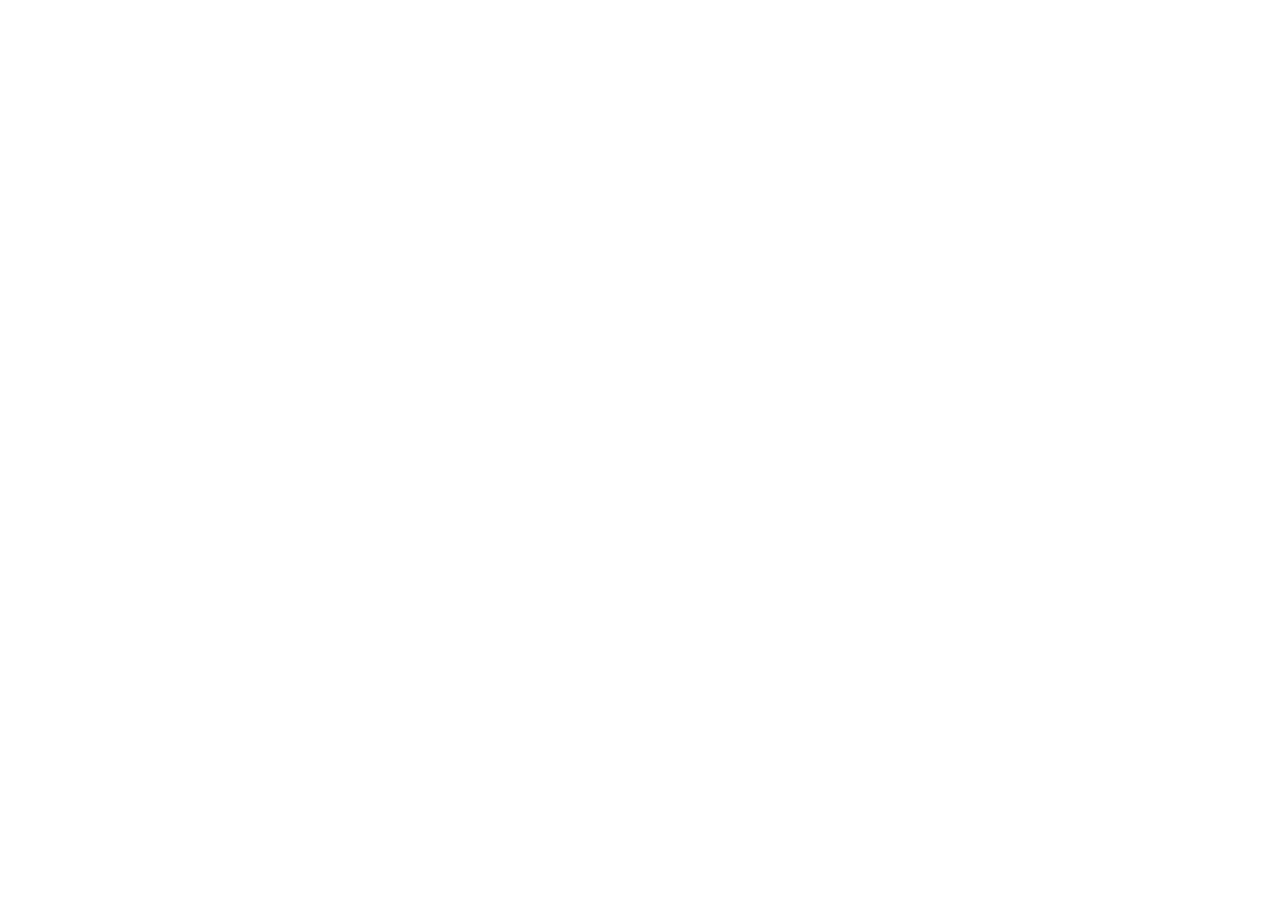
==== Index.html @ c9e13cea "first commit" ====
<!DOCTYPE html>
<html lang="en">
<head>
    <meta charset="UTF-8">
    <meta name="viewport" content="width=device-width, initial-scale=1.0">
    <title>Euchexconcept - Welcome To My Portfolio</title>
</head>
<body>
    <main>
        
    </main>
</body>
</html>
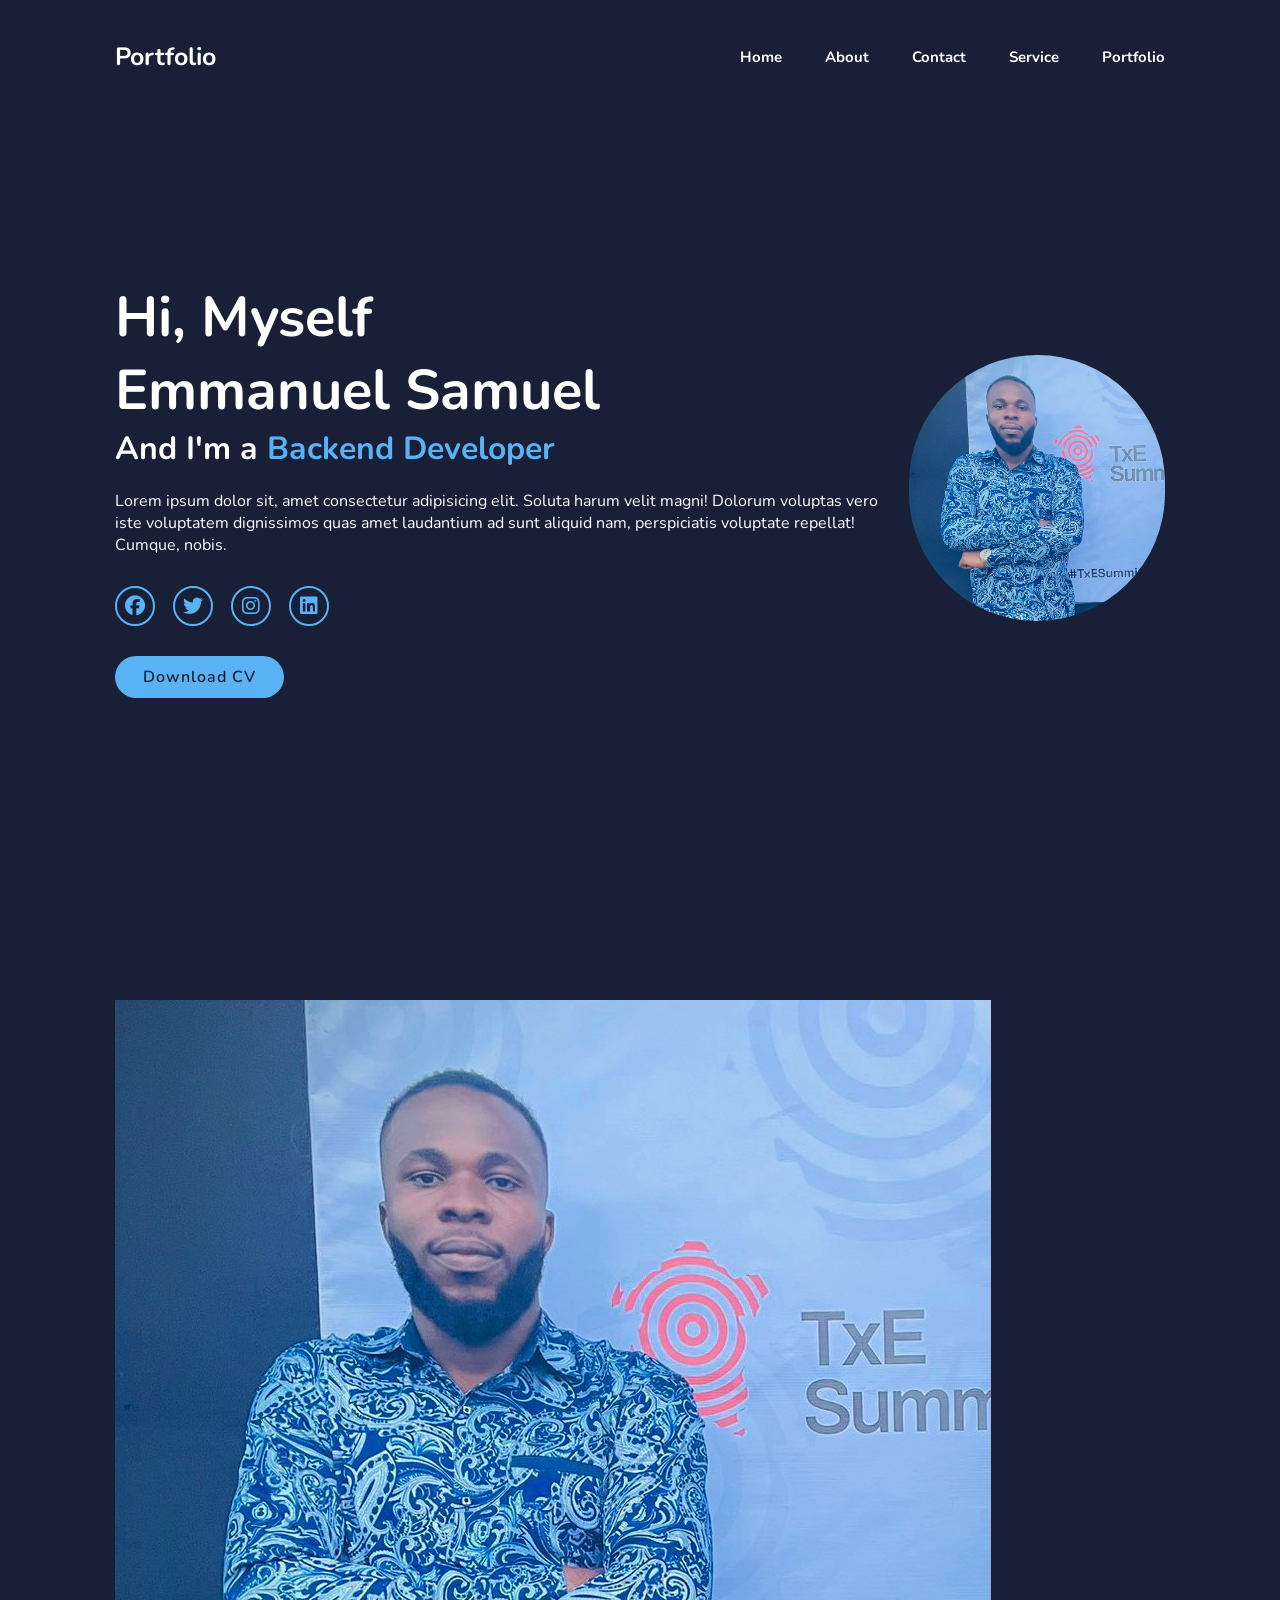
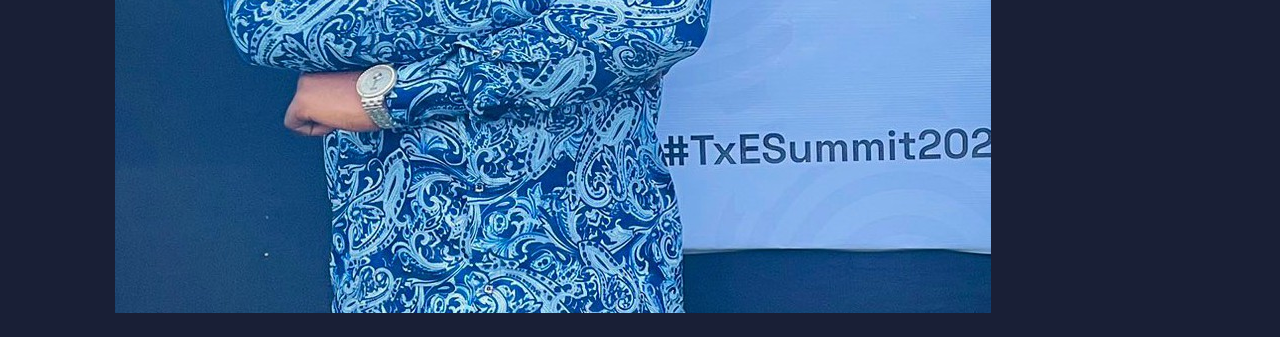
==== commit c4fa6fb5: "Second commit" ====
--- a/Index.html
+++ b/Index.html
@@ -3,11 +3,60 @@
 <head>
     <meta charset="UTF-8">
     <meta name="viewport" content="width=device-width, initial-scale=1.0">
+    <!--Font-Awesome lib-->
+    <link rel="stylesheet" href="https://cdnjs.cloudflare.com/ajax/libs/font-awesome/6.5.1/css/all.min.css" integrity="sha512-DTOQO9RWCH3ppGqcWaEA1BIZOC6xxalwEsw9c2QQeAIftl+Vegovlnee1c9QX4TctnWMn13TZye+giMm8e2LwA==" crossorigin="anonymous" referrerpolicy="no-referrer" />
+
+    <!--Link To External CSS-->
+    <link rel="stylesheet" href="styles.css">
     <title>Euchexconcept - Welcome To My Portfolio</title>
 </head>
 <body>
-    <main>
-        
-    </main>
+    <!--Header-->
+    <header class="header">
+        <a href="Index.html" class="logo">Portfolio</a>
+
+        <i class="fa-solid fa-bars" id="menu-icon"></i>
+
+        <nav class="navbar">
+            <a href="" class="active">Home</a>
+            <a href="">About</a>
+            <a href="">Contact</a>
+            <a href="">Service</a>
+            <a href="">Portfolio</a>
+        </nav>
+    </header>
+
+    <!--Header Section Design-->
+    <section class="home" id="home">
+        <div class="home-content">
+            <h1>Hi, Myself</h1>
+            <h1>Emmanuel Samuel</h1>
+            <h3>And I'm a <span>Backend Developer</span></h3>
+            <p>Lorem ipsum dolor sit, amet consectetur adipisicing elit. Soluta harum velit magni! Dolorum voluptas vero iste voluptatem dignissimos quas amet laudantium ad sunt aliquid nam, perspiciatis voluptate repellat! Cumque, nobis.</p>
+            <div class="social-icon">
+                <a href=""><i class="fa-brands fa-facebook"></i></a>
+                <a href=""><i class="fa-brands fa-twitter"></i></a>
+                <a href=""><i class="fa-brands fa-instagram"></i></a>
+                <a href=""><i class="fa-brands fa-linkedin"></i></a>
+            </div>
+            <a href="#" class="down-btn">Download CV</a>
+        </div>
+
+        <div class="home-img">
+            <img src="./img/me.jpg" alt="Euchexconcept">
+        </div>
+    </section>
+
+    <!--About Section Design-->
+
+    <section class="about" id="about">
+        <div class="about-img">
+            <img src="./img/me.jpg" alt="">
+        </div>
+
+    </section>
+
+
+    <script src="main.js"></script>
 </body>
 </html>
--- a/styles.css
+++ b/styles.css
@@ -0,0 +1,157 @@
+@import url('https://fonts.googleapis.com/css2?family=Nunito:ital,wght@0,200..1000;1,200..1000&display=swap');
+
+* {
+margin: 0;
+padding: 0;
+text-decoration: none;
+border: none;
+outline: none;
+box-sizing: border-box;
+scroll-behavior: smooth;
+font-family: "Nunito", sans-serif;
+}
+
+:root {
+--bg-color: #191f36;
+--snd-bf-color: #262b40;
+--text-color: #fff;
+--main-color: #59b2f4;
+}
+
+html {
+    font-size: 62.5%;
+    overflow-x: hidden;
+}
+
+body {
+    background: var(--bg-color);
+    color: var(--text-color);
+}
+
+section {
+    min-height: 100vh;
+    padding: 10rem 9% 2rem;
+}
+
+.header {
+    position: fixed;
+    top: 0;
+    left: 0;
+    width: 100%;
+    padding: 4rem 9%;
+    background: var(--bg-color);
+    display: flex;
+    justify-content: space-between;
+    align-items: center;
+    z-index: 100;
+}
+
+.logo {
+    font-size: 2.5rem;
+    color: var(--text-color);
+    font-weight: 700;
+    cursor: default;
+}
+
+.navbar a {
+    font-size: 1.5rem;
+    color: var(--text-color);
+    margin-left: 4rem;
+    font-weight: 700;
+}
+
+.navbar a:hover,
+.navbar a.active {
+    color: var(--text-color);
+}
+
+#menu-icon {
+    font-size: 3.6rem;
+    display: none;
+    color: var(--text-color);
+}
+
+.home {
+    display: flex;
+    align-items: center;
+    justify-content: center;
+}
+
+.home-content h3 {
+    font-size: 3.2rem;
+    font-weight: 700;   
+}
+
+.home-content h3:nth-of-type(2) {
+    margin-bottom: 2rem;
+}
+
+span {
+    color: var(--main-color);
+}
+
+.home-content h1 {
+    font-size: 5.6rem;
+    font-weight: 700;
+    line-height: 1.3;
+}
+
+.home-img img {
+    width: 20vw;
+    border-radius: 300px;
+    animation: floatImage 4s ease-in-out infinite;
+}
+
+@keyframes floatImage {
+    0% {
+        transform: translateY(0);
+    }
+    50% {
+        transform: translateY(2.4rem);
+    }
+    100% {
+        transform: translateY(0);
+    }
+}
+
+.home-content p {
+    font-size: 1.6rem;
+    padding-top: 2rem;
+}
+
+.social-icon a {
+    display: inline-flex;
+    justify-content: center;
+    align-items: center;
+    width: 4rem;
+    height: 4rem;
+    background: transparent;
+    border: .2rem solid var(--main-color);
+    border-radius: 50%;
+    font-size: 2rem;
+    color: var(--main-color);
+    margin: 3rem 1.5rem 3rem 0;
+    transition: .5s ease;
+}
+
+.social-icon a:hover {
+    background: var(--main-color);
+    color: var(--snd-bg-color);
+    box-shadow: 0 0 1rem (--main-color);
+}
+.down-btn {
+    display: inline-block;
+    padding: 1rem 2.8rem;
+    background: var(--main-color);
+    border-radius: 4rem;
+    box-shadow: 0 0 1rem (--main-color);
+    font-size: 1.6rem;
+    color: var(--bg-color);
+    letter-spacing: 1px; 
+    font-weight: 600;
+    transition: -5s ease;
+}
+
+.down-btn:hover {
+    box-shadow: none;
+}
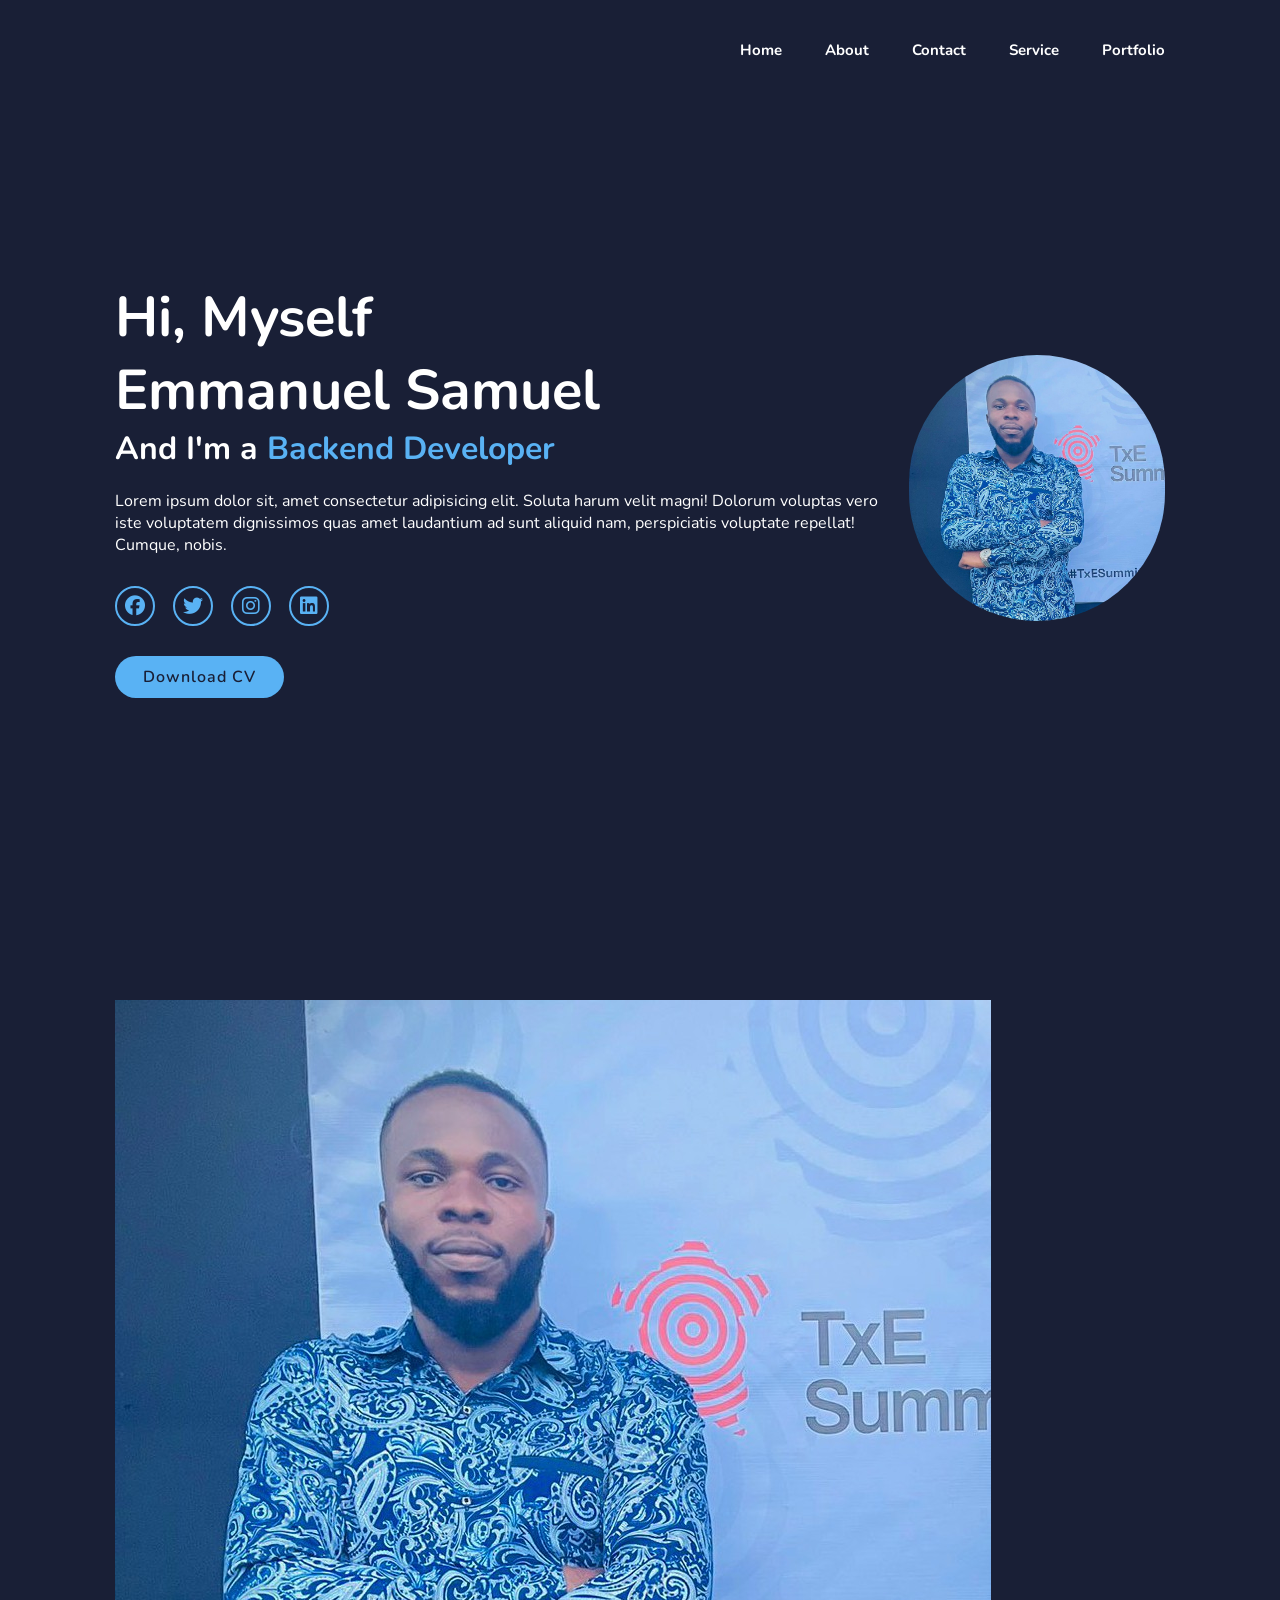
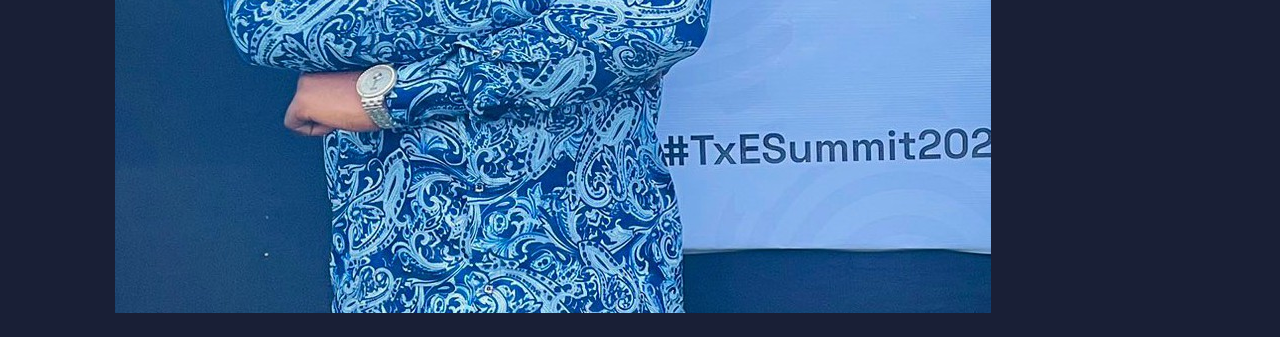
==== commit 4c09b29b: "changed logo" ====
--- a/Index.html
+++ b/Index.html
@@ -13,7 +13,7 @@
 <body>
     <!--Header-->
     <header class="header">
-        <a href="Index.html" class="logo">Portfolio</a>
+        <a href="Index.html"><img src="/img/Gof_logo.png" class="logo" alt=""></a>
 
         <i class="fa-solid fa-bars" id="menu-icon"></i>
 
--- a/styles.css
+++ b/styles.css
@@ -47,10 +47,7 @@
 }
 
 .logo {
-    font-size: 2.5rem;
-    color: var(--text-color);
-    font-weight: 700;
-    cursor: default;
+    width: 60px;
 }
 
 .navbar a {
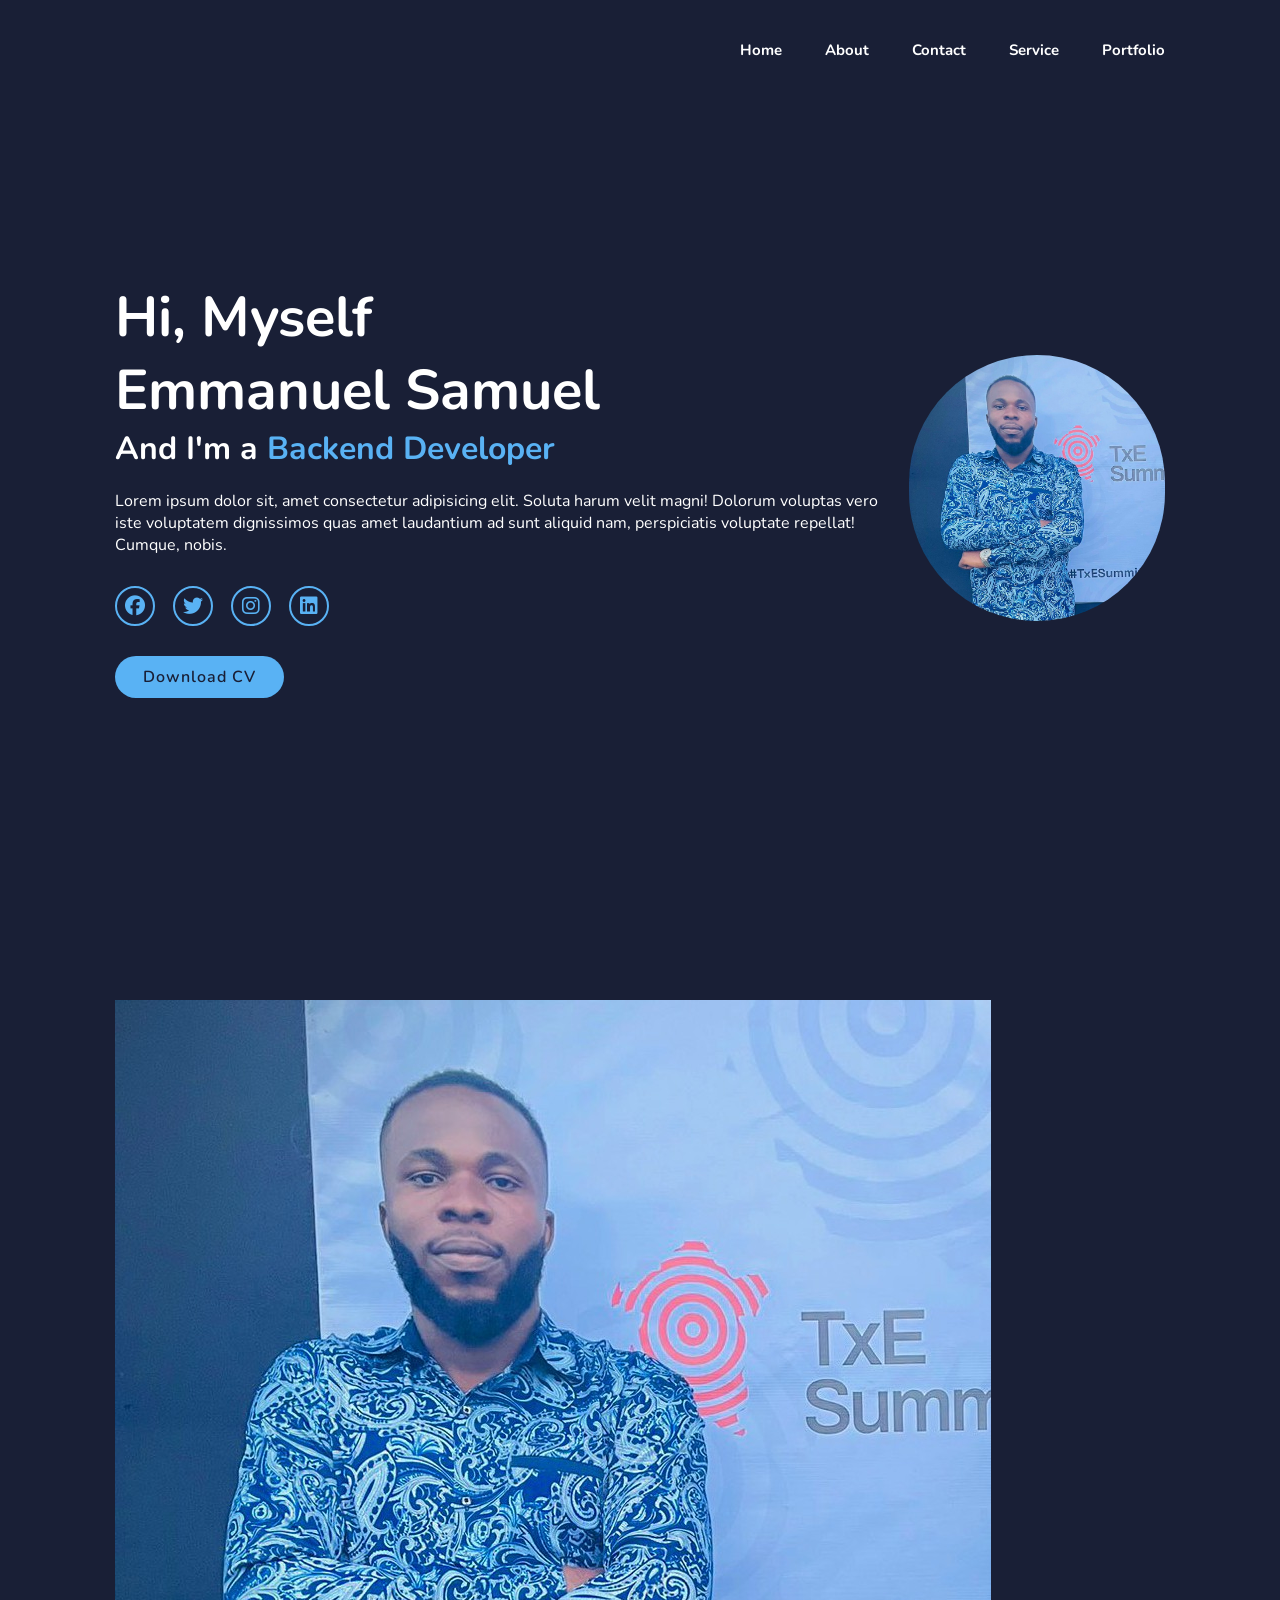
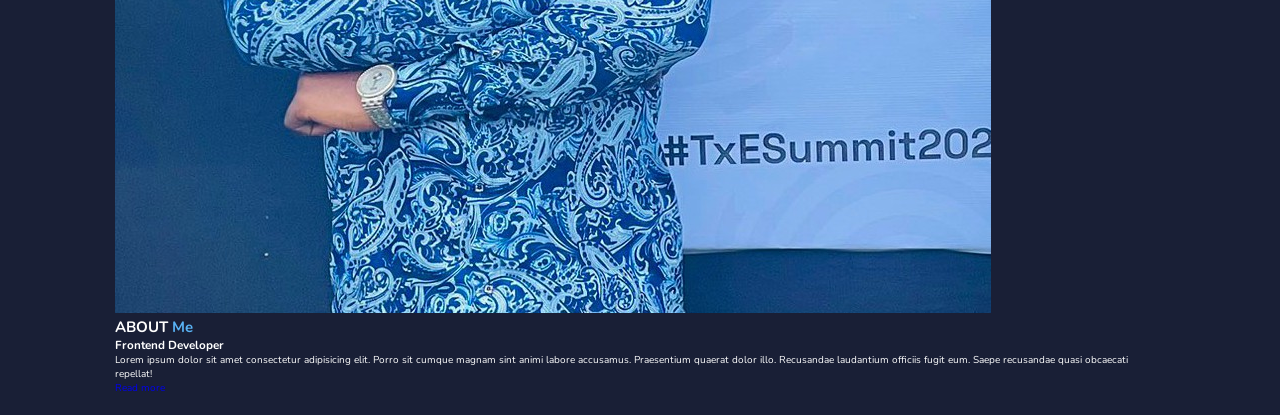
==== commit 352ec377: "renamed index file" ====
--- a/Index.html
+++ b/Index.html
@@ -54,6 +54,13 @@
             <img src="./img/me.jpg" alt="">
         </div>
 
+        <div class="about-content">
+            <h2 class="heading">ABOUT <span>Me</span></h2>
+            <h3>Frontend Developer</h3>
+            <p>Lorem ipsum dolor sit amet consectetur adipisicing elit. Porro sit cumque magnam sint animi labore accusamus. Praesentium quaerat dolor illo. Recusandae laudantium officiis fugit eum. Saepe recusandae quasi obcaecati repellat!</p>
+            <a href="#" class="btn">Read more</a>
+        </div>
+
     </section>
 
 
